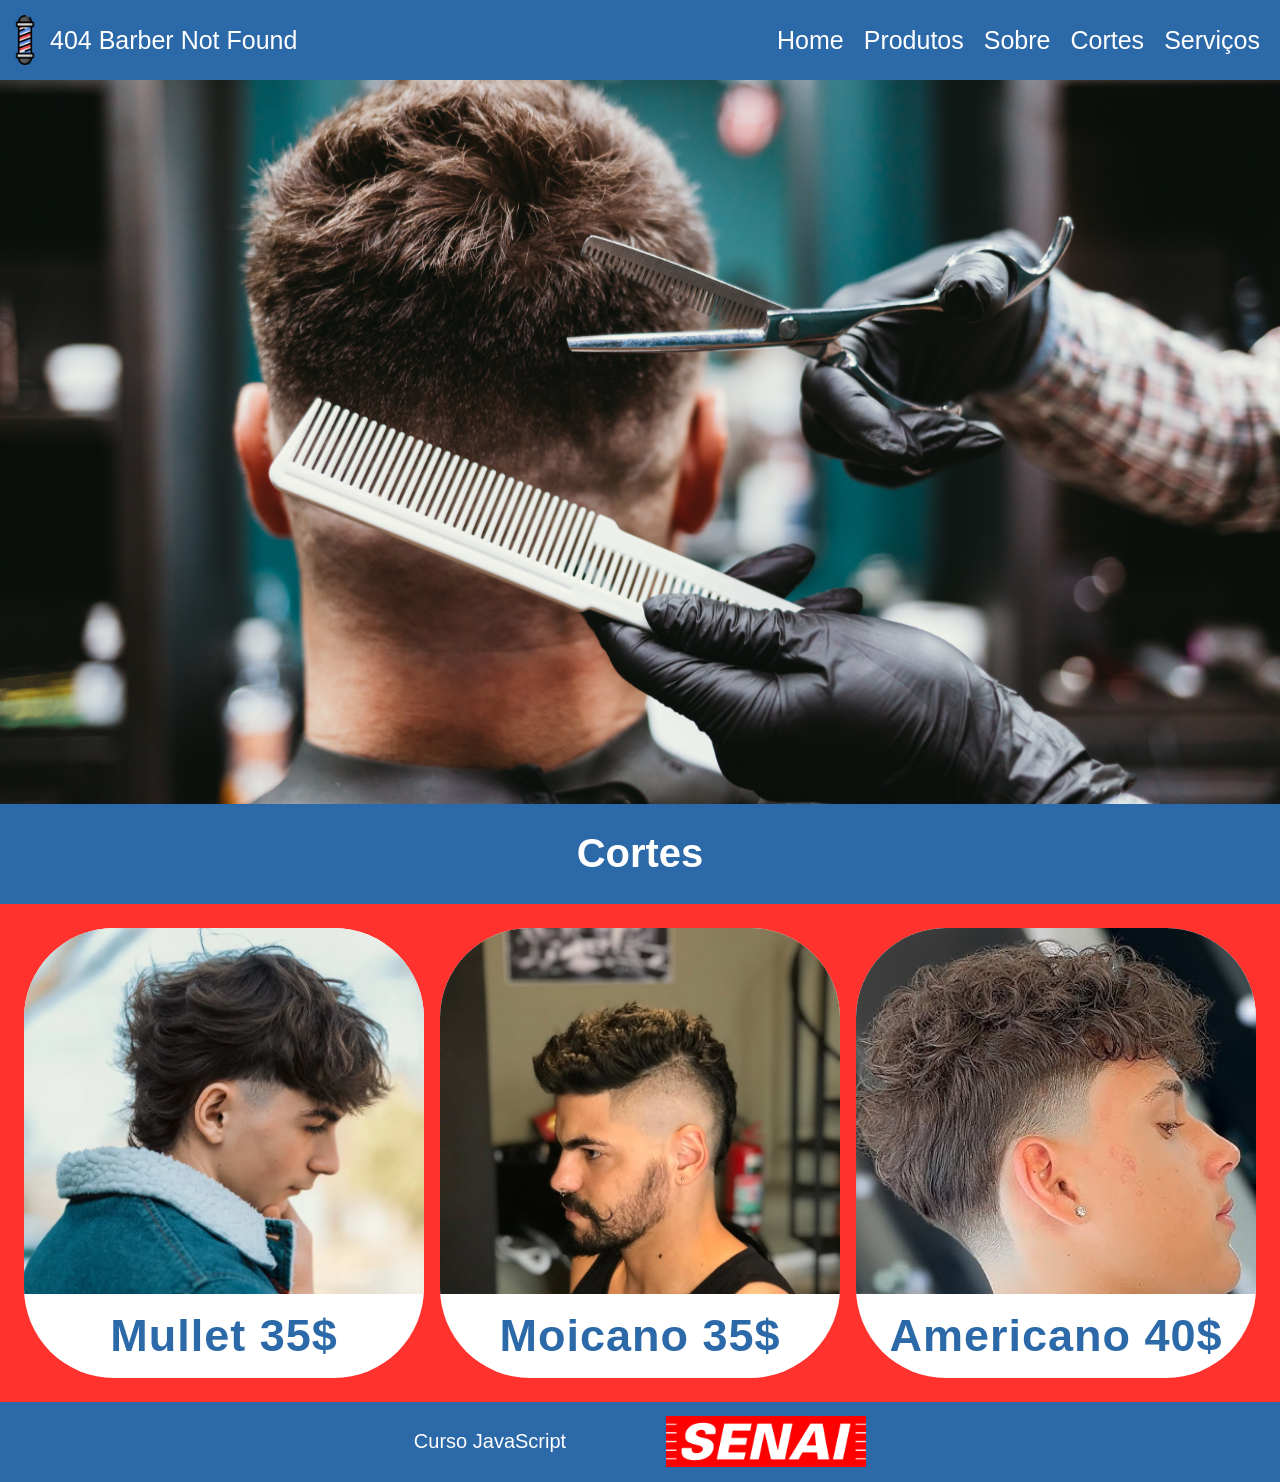
==== cortes.html @ 6f3b28c7 "Merge pull request #1 from GuilhermeCruzzz790/Pagina-Cortes Adição da Pagina Cortes" ====
<!doctype html>
<html lang="pt-br">
  <head>
    <meta charset="UTF-8" />
    <meta name="viewport" content="width=device-width, initial-scale=1.0" />
    <title>Barbearia Moderna</title>
    <link rel="stylesheet" href="./cortes.css" />
  </head>

  <body>
    <header class="cabecalho">
      <div class="logo">
        <img src="Imagens/icone_barbearia.png" width="50px" />
        <a class="animacao-de-palavra">404 Barber Not Found</a>
      </div>

      <nav class="menu">
        <a href="index.html"class="animacao-de-palavra">Home</a>
        <a href="./produtos.html"class="animacao-de-palavra">Produtos</a>
        <a href="./sobre.html" class="animacao-de-palavra" id="sobre">Sobre</a>
        <a href=".Cortes.html"class="animacao-de-palavra">Cortes</a>
        <a href="./serviçoes.html" class="animacao-de-palavra">Serviços</a>
      </nav>
    </header>

    <div id="container">
      <img src="./Imagens/Corte-de-cabelo-masculino-na-tesoura.png" id="banner" />
    </div>

    <div id="blog">
      <h1 class="animacao-de-palavra">Cortes</h1>
    </div>

    <div class="grid">
      <div class="card">
        <div class="card-img">
          <img
            src="./Imagens/AdobeStock_624378270.webp"
            alt="Corte Mullet"
          />
        </div>
        <div class="card-body">
          <h3 class="card-title">Mullet 35$</h3>
        </div>
      </div>

      <div class="card">
        <div class="card-img">
          <img id="moicano"
            src="./Imagens/corte-moicano-masculino-imagem-barbearia-do-giovane.jpg"
            alt="Corte Moicano"
          />
        </div>
        <div class="card-body">
          <h3 class="card-title">Moicano 35$</h3>
        </div>
      </div>

      <div class="card">
        <div class="card-img">
          <img src="./Imagens/hq720.jpg" alt="Corte Americano" />
        </div>
        <div class="card-body">
          <h3 class="card-title">Americano 40$</h3>
        </div>
      </div>
    </div>

    <div id="end">
      <p>Curso JavaScript</p>
      <img
        src="./Imagens/SENAI_São_Paulo_logo.png"
        alt="logoSenai"
        width="200px"
      />
    </div>

    <script src="script.js"></script>
  </body>
</html>
---- cortes.css ----
section {
    background-image: url(./Imagens/fundo.jpg);
    background-size: 100% 100%;
    background-repeat: no-repeat;
    padding: 20px;
}

.animacao-de-palavra:hover {
    color: rgb(255, 50, 45);
}

.cabecalho {
    display: flex;
    justify-content: space-between;
    align-items: center;
    background-color: rgb(44, 105, 168);
    height: 80px;
    font-size: 25px;
    font-family: "Poppins", sans-serif;
    padding: 0 20px 0 0;
}

.menu {
    display: flex;
    gap: 20px;
}

nav a {
    color: white;
    text-decoration: none;
}

#banner {
    display: block;
    text-align: center;
    width: 100%;
    height: 100%;
}

#blog {
    display: flex;
    justify-content: center;
    align-items: center;
    width: 100%;
    height: 100px;
    background-color: rgb(44, 105, 168);
    font-family: "Poppins", sans-serif;
    font-size: 20px;
    color: rgb(255, 255, 255);
}

* {
    box-sizing: border-box;
    margin: 0;
    padding: 0;
}

.grid {
    display: grid;
    grid-template-columns: repeat(3, 1fr);
    gap: 16px;
    padding: 24px;
    background-color: rgb(255, 50, 45);
}

.card {
    background-color: #ffffff;
    height: 450px;
    border-radius: 90px;
    overflow: hidden;
    display: flex;
    flex-direction: column;
    font-family: "Poppins", sans-serif;
}

.logo {
    display: flex;
    align-items: center;
    color: rgb(255, 255, 255);
}

.card-img {
    width: 100%;
    height: 400px;
    overflow: hidden;
}

.card-img img {
    width: 100%;
    height: 400px;
    object-fit: cover;        
    object-position: center top;  
}

.card-body {
    padding: 16px;
    text-align: center;
    display: flex;
    flex-direction: column;
    gap: 6px;
}

.card-title {
    font-family: "Poppins", sans-serif;
    font-size: 45px;
    font-weight: 700;
    color: rgb(44, 105, 168);
    letter-spacing: 1px;
}

.card-text {
    padding: 15px;
    font-size: 40px;
    color: rgb(44, 105, 168);
}

.card {
    cursor: pointer;
    transition: transform 0.5s ease;
}

.card:hover {
    transform: scale(1.03);
}

#contato {
    display: flex;
    justify-content: center;
    align-items: center;
    width: 100%;
    height: 100px;
    background-color: rgb(44, 105, 168);
    font-family: "Poppins", sans-serif;
    font-size: 20px;
    color: rgb(255, 255, 255);
}

#form {
    width: 700px;
    height: 450px;
    padding: 20px;
    background: rgba(255, 255, 255, 0.8);
    margin: 0 auto;
    display: flex;
    flex-direction: column;
    gap: 10px;
    border-radius: 20px;
    font-family: "Poppins", sans-serif;
}

input {
    width: 100%;
    box-sizing: border-box;
    margin-bottom: 10px;
    padding: 15px;
    border: none;
    box-shadow: 2px 1px 5px 0px;
    border-radius: 20px;
}

button {
    width: 100%;
    box-sizing: border-box;
    padding: 10px;
    background-color: rgb(0, 0, 0);
    color: rgb(255, 255, 255);
    border-radius: 20px;
    margin-top: 10px;
    cursor: pointer;
    border: none;
    font-family: "Poppins", sans-serif;
}

button:hover {
    background-color: rgb(44, 105, 168);
}

#end {
    display: flex;
    justify-content: center;
    align-items: center;
    height: 80px;
    background-color: rgb(44, 105, 168);
    font-family: "Poppins", sans-serif;
    font-size: 20px;
    color: #ffffff;
    gap: 100px;
}

#form-sobre {
    width: 700px;
    height: 300px;
    padding: 20px;
    background: rgba(255, 255, 255, 0.8);
    margin: 0 auto;
    display: flex;
    align-items: center;
    gap: 10px;
    border-radius: 10px;
    font-family: "Poppins", sans-serif;
}

#titulo-sobre {
    display: flex;
    justify-content: center;
    align-items: center;
    padding: 20px;
    text-align: center;
    color:  rgb(44, 105, 168);
}

.texto-sobre {
    display: flex;
    justify-content: center;
    text-align: center;
    align-items: center;
    color:  rgb(44, 105, 168);
    margin: 0 auto 16px;
}
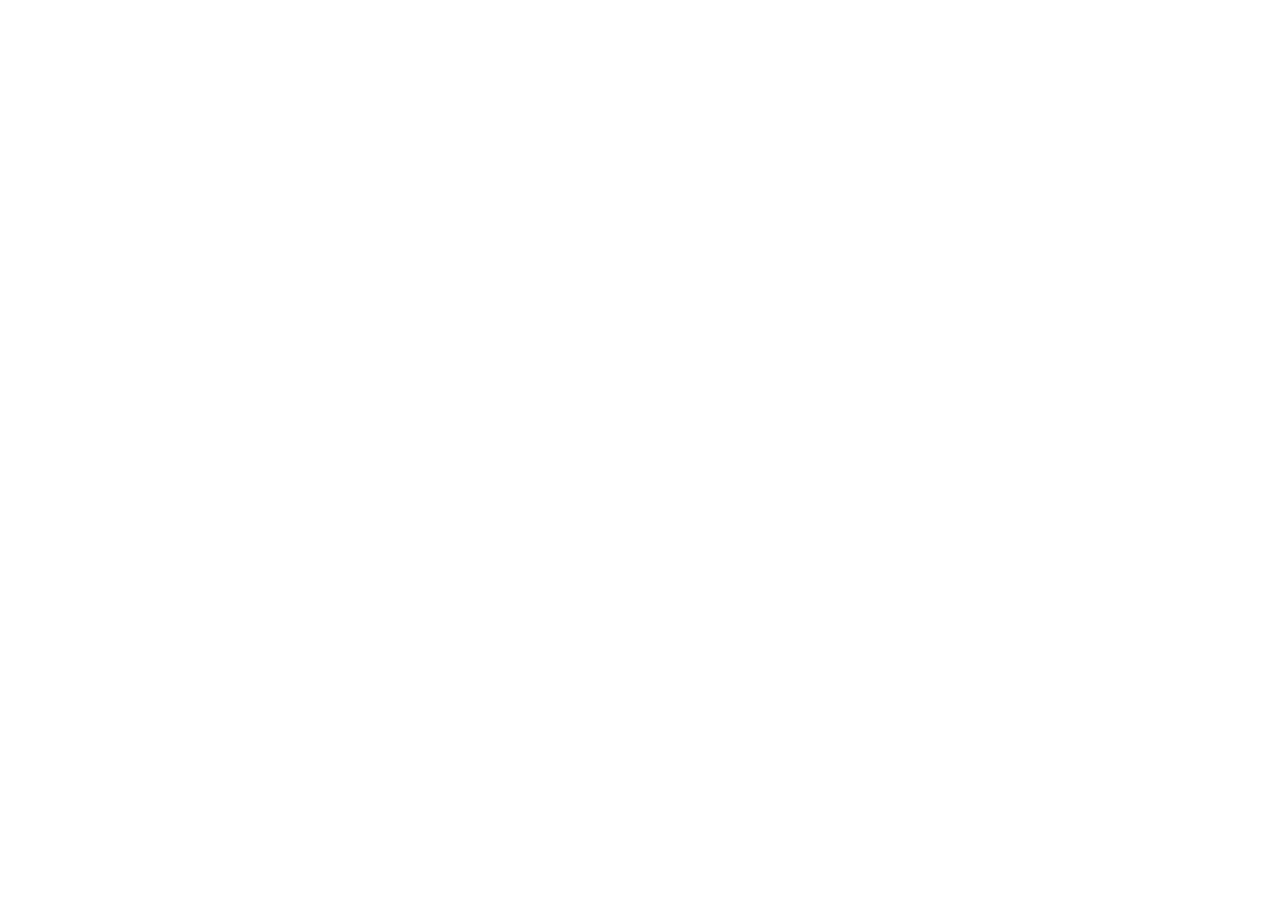
==== commit ccfdef48: ""Criação da aba produtos, e alterações de detalhes."" ====
--- a/cortes.html
+++ b/cortes.html
@@ -1,80 +1,11 @@
-<!doctype html>
+<!DOCTYPE html>
 <html lang="pt-br">
-  <head>
-    <meta charset="UTF-8" />
-    <meta name="viewport" content="width=device-width, initial-scale=1.0" />
-    <title>Barbearia Moderna</title>
-    <link rel="stylesheet" href="./cortes.css" />
-  </head>
-
-  <body>
-    <header class="cabecalho">
-      <div class="logo">
-        <img src="Imagens/icone_barbearia.png" width="50px" />
-        <a class="animacao-de-palavra">404 Barber Not Found</a>
-      </div>
-
-      <nav class="menu">
-        <a href="index.html"class="animacao-de-palavra">Home</a>
-        <a href="./produtos.html"class="animacao-de-palavra">Produtos</a>
-        <a href="./sobre.html" class="animacao-de-palavra" id="sobre">Sobre</a>
-        <a href=".Cortes.html"class="animacao-de-palavra">Cortes</a>
-        <a href="./serviçoes.html" class="animacao-de-palavra">Serviços</a>
-      </nav>
-    </header>
-
-    <div id="container">
-      <img src="./Imagens/Corte-de-cabelo-masculino-na-tesoura.png" id="banner" />
-    </div>
-
-    <div id="blog">
-      <h1 class="animacao-de-palavra">Cortes</h1>
-    </div>
-
-    <div class="grid">
-      <div class="card">
-        <div class="card-img">
-          <img
-            src="./Imagens/AdobeStock_624378270.webp"
-            alt="Corte Mullet"
-          />
-        </div>
-        <div class="card-body">
-          <h3 class="card-title">Mullet 35$</h3>
-        </div>
-      </div>
-
-      <div class="card">
-        <div class="card-img">
-          <img id="moicano"
-            src="./Imagens/corte-moicano-masculino-imagem-barbearia-do-giovane.jpg"
-            alt="Corte Moicano"
-          />
-        </div>
-        <div class="card-body">
-          <h3 class="card-title">Moicano 35$</h3>
-        </div>
-      </div>
-
-      <div class="card">
-        <div class="card-img">
-          <img src="./Imagens/hq720.jpg" alt="Corte Americano" />
-        </div>
-        <div class="card-body">
-          <h3 class="card-title">Americano 40$</h3>
-        </div>
-      </div>
-    </div>
-
-    <div id="end">
-      <p>Curso JavaScript</p>
-      <img
-        src="./Imagens/SENAI_São_Paulo_logo.png"
-        alt="logoSenai"
-        width="200px"
-      />
-    </div>
-
-    <script src="script.js"></script>
-  </body>
-</html>
+<head>
+    <meta charset="UTF-8">
+    <meta name="viewport" content="width=device-width, initial-scale=1.0">
+    <title>Document</title>
+</head>
+<body>
+    
+</body>
+</html>
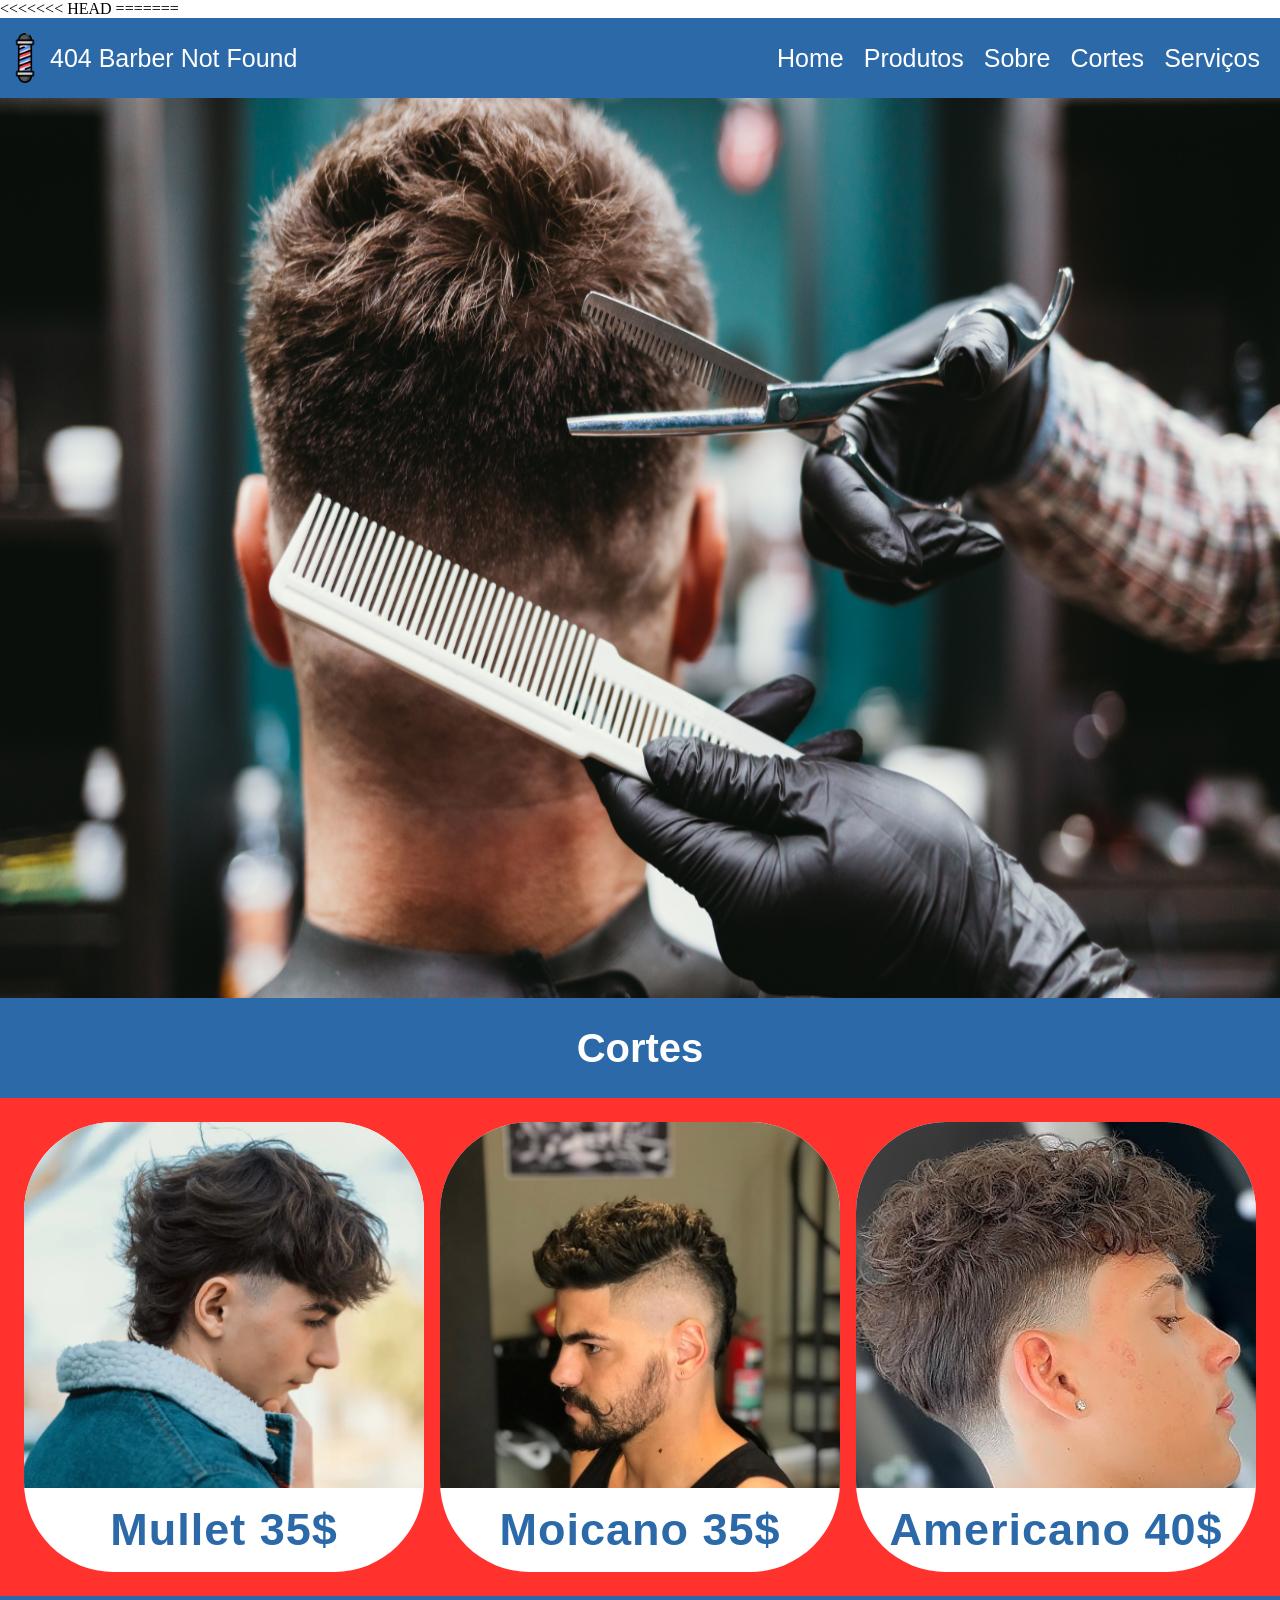
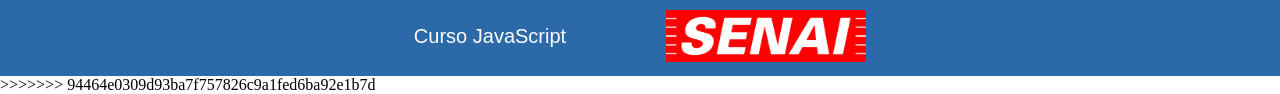
==== commit dea7f01a: "Merge branch 'main' of https://github.com/GuilhermeCruzzz790/Projeto-Final-Barbearia-Senai" ====
--- a/cortes.html
+++ b/cortes.html
@@ -1,3 +1,4 @@
+<<<<<<< HEAD
 <!DOCTYPE html>
 <html lang="pt-br">
 <head>
@@ -8,4 +9,86 @@
 <body>
     
 </body>
-</html>+</html>
+=======
+<!doctype html>
+<html lang="pt-br">
+  <head>
+    <meta charset="UTF-8" />
+    <meta name="viewport" content="width=device-width, initial-scale=1.0" />
+    <title>Barbearia Moderna</title>
+    <link rel="stylesheet" href="./cortes.css" />
+  </head>
+
+  <body>
+    <header class="cabecalho">
+      <div class="logo">
+        <img src="Imagens/icone_barbearia.png" width="50px" />
+        <a class="animacao-de-palavra">404 Barber Not Found</a>
+      </div>
+
+      <nav class="menu">
+        <a href="index.html"class="animacao-de-palavra">Home</a>
+        <a href="./produtos.html"class="animacao-de-palavra">Produtos</a>
+        <a href="./sobre.html" class="animacao-de-palavra" id="sobre">Sobre</a>
+        <a href=".Cortes.html"class="animacao-de-palavra">Cortes</a>
+        <a href="./serviçoes.html" class="animacao-de-palavra">Serviços</a>
+      </nav>
+    </header>
+
+    <div id="container">
+      <img src="./Imagens/Corte-de-cabelo-masculino-na-tesoura.png" id="banner" />
+    </div>
+
+    <div id="blog">
+      <h1 class="animacao-de-palavra">Cortes</h1>
+    </div>
+
+    <div class="grid">
+      <div class="card">
+        <div class="card-img">
+          <img
+            src="./Imagens/AdobeStock_624378270.webp"
+            alt="Corte Mullet"
+          />
+        </div>
+        <div class="card-body">
+          <h3 class="card-title">Mullet 35$</h3>
+        </div>
+      </div>
+
+      <div class="card">
+        <div class="card-img">
+          <img id="moicano"
+            src="./Imagens/corte-moicano-masculino-imagem-barbearia-do-giovane.jpg"
+            alt="Corte Moicano"
+          />
+        </div>
+        <div class="card-body">
+          <h3 class="card-title">Moicano 35$</h3>
+        </div>
+      </div>
+
+      <div class="card">
+        <div class="card-img">
+          <img src="./Imagens/hq720.jpg" alt="Corte Americano" />
+        </div>
+        <div class="card-body">
+          <h3 class="card-title">Americano 40$</h3>
+        </div>
+      </div>
+    </div>
+
+    <div id="end">
+      <p>Curso JavaScript</p>
+      <img
+        src="./Imagens/SENAI_São_Paulo_logo.png"
+        alt="logoSenai"
+        width="200px"
+      />
+    </div>
+
+    <script src="script.js"></script>
+  </body>
+</html>
+>>>>>>> 94464e0309d93ba7f757826c9a1fed6ba92e1b7d
--- a/cortes.css
+++ b/cortes.css
@@ -0,0 +1,219 @@
+section {
+    background-image: url(./Imagens/fundo.jpg);
+    background-size: 100% 100%;
+    background-repeat: no-repeat;
+    padding: 20px;
+}
+
+.animacao-de-palavra:hover {
+    color: rgb(255, 50, 45);
+}
+
+.cabecalho {
+    display: flex;
+    justify-content: space-between;
+    align-items: center;
+    background-color: rgb(44, 105, 168);
+    height: 80px;
+    font-size: 25px;
+    font-family: "Poppins", sans-serif;
+    padding: 0 20px 0 0;
+}
+
+.menu {
+    display: flex;
+    gap: 20px;
+}
+
+nav a {
+    color: white;
+    text-decoration: none;
+}
+
+#banner {
+    display: block;
+    text-align: center;
+    width: 100%;
+    height: 100%;
+}
+
+#blog {
+    display: flex;
+    justify-content: center;
+    align-items: center;
+    width: 100%;
+    height: 100px;
+    background-color: rgb(44, 105, 168);
+    font-family: "Poppins", sans-serif;
+    font-size: 20px;
+    color: rgb(255, 255, 255);
+}
+
+* {
+    box-sizing: border-box;
+    margin: 0;
+    padding: 0;
+}
+
+.grid {
+    display: grid;
+    grid-template-columns: repeat(3, 1fr);
+    gap: 16px;
+    padding: 24px;
+    background-color: rgb(255, 50, 45);
+}
+
+.card {
+    background-color: #ffffff;
+    height: 450px;
+    border-radius: 90px;
+    overflow: hidden;
+    display: flex;
+    flex-direction: column;
+    font-family: "Poppins", sans-serif;
+}
+
+.logo {
+    display: flex;
+    align-items: center;
+    color: rgb(255, 255, 255);
+}
+
+.card-img {
+    width: 100%;
+    height: 400px;
+    overflow: hidden;
+}
+
+.card-img img {
+    width: 100%;
+    height: 400px;
+    object-fit: cover;        
+    object-position: center top;  
+}
+
+.card-body {
+    padding: 16px;
+    text-align: center;
+    display: flex;
+    flex-direction: column;
+    gap: 6px;
+}
+
+.card-title {
+    font-family: "Poppins", sans-serif;
+    font-size: 45px;
+    font-weight: 700;
+    color: rgb(44, 105, 168);
+    letter-spacing: 1px;
+}
+
+.card-text {
+    padding: 15px;
+    font-size: 40px;
+    color: rgb(44, 105, 168);
+}
+
+.card {
+    cursor: pointer;
+    transition: transform 0.5s ease;
+}
+
+.card:hover {
+    transform: scale(1.03);
+}
+
+#contato {
+    display: flex;
+    justify-content: center;
+    align-items: center;
+    width: 100%;
+    height: 100px;
+    background-color: rgb(44, 105, 168);
+    font-family: "Poppins", sans-serif;
+    font-size: 20px;
+    color: rgb(255, 255, 255);
+}
+
+#form {
+    width: 700px;
+    height: 450px;
+    padding: 20px;
+    background: rgba(255, 255, 255, 0.8);
+    margin: 0 auto;
+    display: flex;
+    flex-direction: column;
+    gap: 10px;
+    border-radius: 20px;
+    font-family: "Poppins", sans-serif;
+}
+
+input {
+    width: 100%;
+    box-sizing: border-box;
+    margin-bottom: 10px;
+    padding: 15px;
+    border: none;
+    box-shadow: 2px 1px 5px 0px;
+    border-radius: 20px;
+}
+
+button {
+    width: 100%;
+    box-sizing: border-box;
+    padding: 10px;
+    background-color: rgb(0, 0, 0);
+    color: rgb(255, 255, 255);
+    border-radius: 20px;
+    margin-top: 10px;
+    cursor: pointer;
+    border: none;
+    font-family: "Poppins", sans-serif;
+}
+
+button:hover {
+    background-color: rgb(44, 105, 168);
+}
+
+#end {
+    display: flex;
+    justify-content: center;
+    align-items: center;
+    height: 80px;
+    background-color: rgb(44, 105, 168);
+    font-family: "Poppins", sans-serif;
+    font-size: 20px;
+    color: #ffffff;
+    gap: 100px;
+}
+
+#form-sobre {
+    width: 700px;
+    height: 300px;
+    padding: 20px;
+    background: rgba(255, 255, 255, 0.8);
+    margin: 0 auto;
+    display: flex;
+    align-items: center;
+    gap: 10px;
+    border-radius: 10px;
+    font-family: "Poppins", sans-serif;
+}
+
+#titulo-sobre {
+    display: flex;
+    justify-content: center;
+    align-items: center;
+    padding: 20px;
+    text-align: center;
+    color:  rgb(44, 105, 168);
+}
+
+.texto-sobre {
+    display: flex;
+    justify-content: center;
+    text-align: center;
+    align-items: center;
+    color:  rgb(44, 105, 168);
+    margin: 0 auto 16px;
+}
